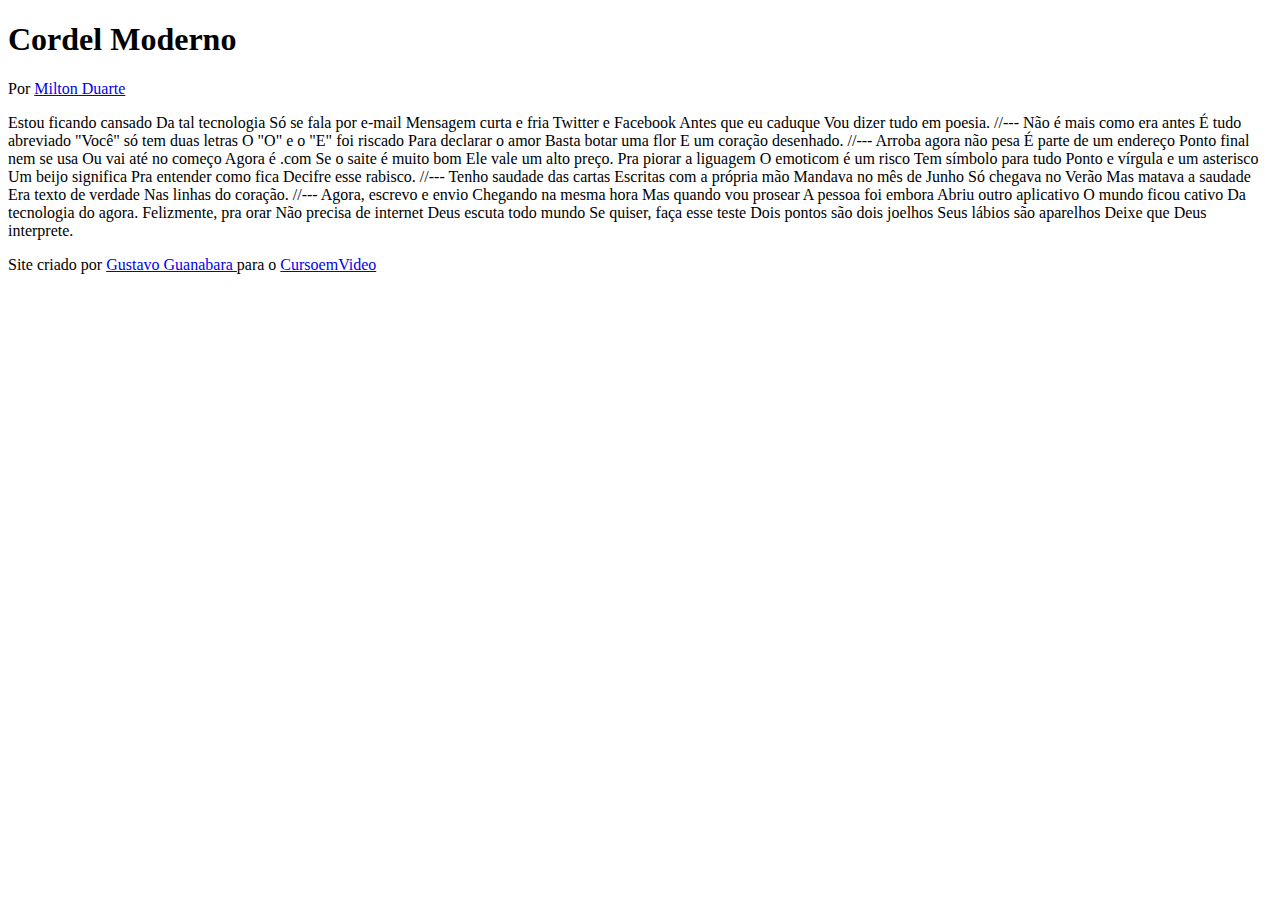
==== desafio012/index.html @ 4b5cecb1 "atualizei" ====
<!DOCTYPE html>
<html lang="pt-BR
">
<head>
    <meta charset="UTF-8">
    <meta name="viewport" content="width=device-width, initial-scale=1.0">
    <title>Document</title>
</head>
<body>
    <header>
        <h1>Cordel Moderno</h1>
        
        <p>Por <a href="https://www.recantodasletras.com.br/poesias/3186743" target="_blaank">Milton Duarte</a></p>

    
    </header>
    Estou ficando cansado
    Da tal tecnologia
    Só se fala por e-mail
    Mensagem curta e fria
    Twitter e Facebook
    Antes que eu caduque
    Vou dizer tudo em poesia.
    
    //---
    
    Não é mais como era antes
    É tudo abreviado
    "Você" só tem duas letras
    O "O" e o "E" foi riscado
    Para declarar o amor
    Basta botar uma flor
    E um coração desenhado.
    
    //---
    
    Arroba agora não pesa
    É parte de um endereço
    Ponto final nem se usa
    Ou vai até no começo
    Agora é .com
    Se o saite é muito bom
    Ele vale um alto preço.
    
    Pra piorar a liguagem
    O emoticom é um risco
    Tem símbolo para tudo
    Ponto e vírgula e um asterisco
    Um beijo significa
    Pra entender como fica
    Decifre esse rabisco.
    
    //---
    
    Tenho saudade das cartas
    Escritas com a própria mão
    Mandava no mês de Junho
    Só chegava no Verão
    Mas matava a saudade
    Era texto de verdade
    Nas linhas do coração.
    
    //---
    
    Agora, escrevo e envio
    Chegando na mesma hora
    Mas quando vou prosear
    A pessoa foi embora
    Abriu outro aplicativo
    O mundo ficou cativo
    Da tecnologia do agora.
    
    Felizmente, pra orar
    Não precisa de internet
    Deus escuta todo mundo
    Se quiser, faça esse teste
    Dois pontos são dois joelhos
    Seus lábios são aparelhos
    Deixe que Deus interprete.
<footer>
    <p>Site criado por <a href="https/;//gustavoguanabara.github.io" target="_blank">Gustavo Guanabara </a>para o <a href="https://www.cursoemvideo.com">CursoemVideo</a></p>
</footer>    
</body>
</html>
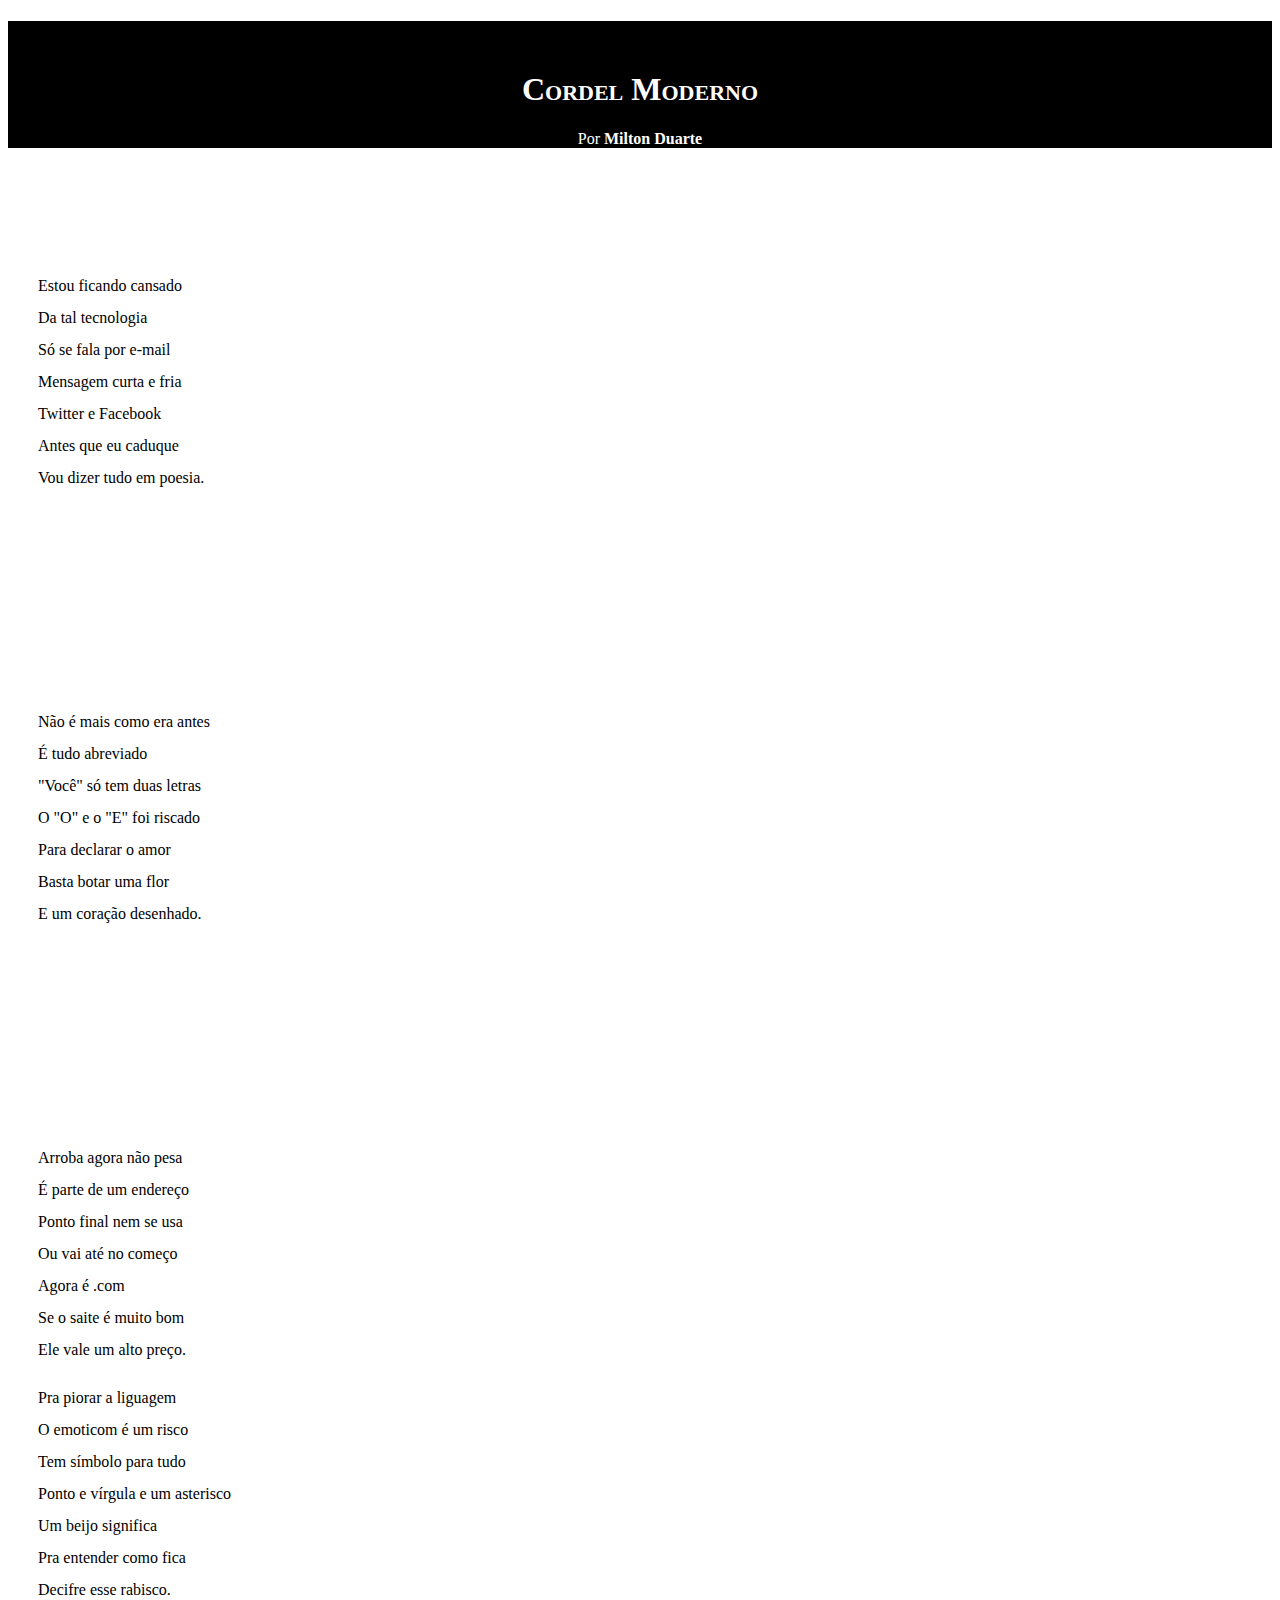
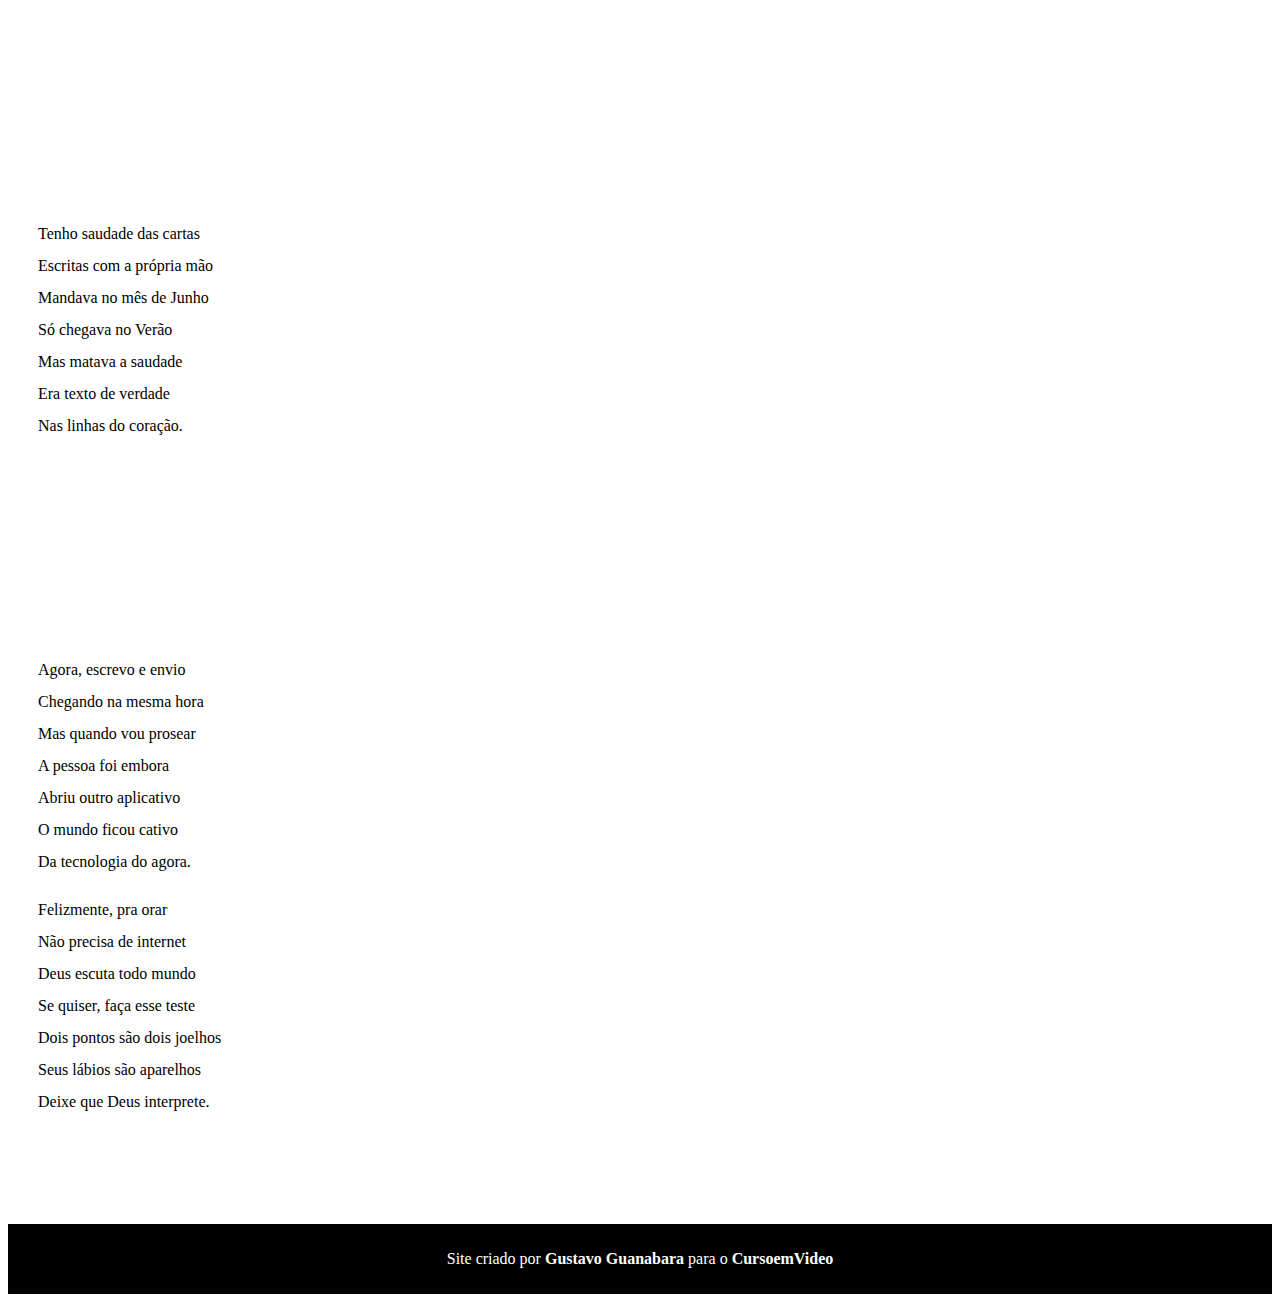
==== commit e1aa1918: "atualizei  estilos dos textos e blocos" ====
--- a/desafio012/index.html
+++ b/desafio012/index.html
@@ -5,6 +5,7 @@
     <meta charset="UTF-8">
     <meta name="viewport" content="width=device-width, initial-scale=1.0">
     <title>Document</title>
+    <link rel="stylesheet" href="estilo/style.css">
 </head>
 <body>
     <header>
@@ -14,69 +15,90 @@
 
     
     </header>
-    Estou ficando cansado
-    Da tal tecnologia
-    Só se fala por e-mail
-    Mensagem curta e fria
-    Twitter e Facebook
-    Antes que eu caduque
-    Vou dizer tudo em poesia.
+    <section>
+        <p>
+            Estou ficando cansado <br>
+            Da tal tecnologia <br>
+            Só se fala por e-mail <br>
+            Mensagem curta e fria <br>
+            Twitter e Facebook <br>
+            Antes que eu caduque <br>
+            Vou dizer tudo em poesia.
+        </p>       
+    </section>
     
-    //---
+    <section>
+        <p>
+            Não é mais como era antes <br>
+            É tudo abreviado <br>
+            "Você" só tem duas letras <br>
+            O "O" e o "E" foi riscado <br>
+            Para declarar o amor <br>
+            Basta botar uma flor <br>
+            E um coração desenhado.
+        </p>
+    </section>
     
-    Não é mais como era antes
-    É tudo abreviado
-    "Você" só tem duas letras
-    O "O" e o "E" foi riscado
-    Para declarar o amor
-    Basta botar uma flor
-    E um coração desenhado.
+   
     
-    //---
+    <section>
+        <p>
+            Arroba agora não pesa <br>
+            É parte de um endereço <br>
+            Ponto final nem se usa <br>
+            Ou vai até no começo <br>
+            Agora é .com <br>
+            Se o saite é muito bom <br>
+            Ele vale um alto preço. <br>
+        </p>
+        
+        <p>
+            Pra piorar a liguagem <br>
+            O emoticom é um risco <br>
+            Tem símbolo para tudo <br>
+            Ponto e vírgula e um asterisco <br>
+            Um beijo significa <br>
+            Pra entender como fica <br>
+            Decifre esse rabisco. <br>
+        </p>
+    </section>
     
-    Arroba agora não pesa
-    É parte de um endereço
-    Ponto final nem se usa
-    Ou vai até no começo
-    Agora é .com
-    Se o saite é muito bom
-    Ele vale um alto preço.
     
-    Pra piorar a liguagem
-    O emoticom é um risco
-    Tem símbolo para tudo
-    Ponto e vírgula e um asterisco
-    Um beijo significa
-    Pra entender como fica
-    Decifre esse rabisco.
+    <section>
+        <p>
+            Tenho saudade das cartas <br>
+            Escritas com a própria mão <br>
+            Mandava no mês de Junho <br>
+            Só chegava no Verão <br>
+            Mas matava a saudade <br>
+            Era texto de verdade <br>
+            Nas linhas do coração.
+        </p>
+    </section>
     
-    //---
-    
-    Tenho saudade das cartas
-    Escritas com a própria mão
-    Mandava no mês de Junho
-    Só chegava no Verão
-    Mas matava a saudade
-    Era texto de verdade
-    Nas linhas do coração.
-    
-    //---
-    
-    Agora, escrevo e envio
-    Chegando na mesma hora
-    Mas quando vou prosear
-    A pessoa foi embora
-    Abriu outro aplicativo
-    O mundo ficou cativo
-    Da tecnologia do agora.
-    
-    Felizmente, pra orar
-    Não precisa de internet
-    Deus escuta todo mundo
-    Se quiser, faça esse teste
-    Dois pontos são dois joelhos
-    Seus lábios são aparelhos
-    Deixe que Deus interprete.
+       
+    <section>
+        <p>
+            Agora, escrevo e envio <br>
+            Chegando na mesma hora <br>
+            Mas quando vou prosear <br>
+            A pessoa foi embora <br>
+            Abriu outro aplicativo <br>
+            O mundo ficou cativo <br>
+            Da tecnologia do agora. <br>
+        </p>
+        
+        <p>
+            Felizmente, pra orar <br>
+            Não precisa de internet <br>
+            Deus escuta todo mundo <br>
+            Se quiser, faça esse teste <br>
+            Dois pontos são dois joelhos <br>
+            Seus lábios são aparelhos <br>
+            Deixe que Deus interprete. <br>
+        </p>
+    </section>
+
 <footer>
     <p>Site criado por <a href="https/;//gustavoguanabara.github.io" target="_blank">Gustavo Guanabara </a>para o <a href="https://www.cursoemvideo.com">CursoemVideo</a></p>
 </footer>    
--- a/desafio012/estilo/style.css
+++ b/desafio012/estilo/style.css
@@ -0,0 +1,67 @@
+@charset "UTF-8";
+
+# {
+    margin: 0px;
+    padding: 0px;
+}
+
+html,body {
+    min-height: 100vh;
+    background-color: daark;
+
+}
+
+header {
+    background-color: black;
+    color: white;
+    text-align: center;
+}
+
+header > h1 {
+    padding-top: 50px;
+    font-variant: small-caps;
+}
+   
+headeer > p {
+    padding-bottom: 50px;
+}
+
+header a, footer a {
+    color: white;
+    text-decoration: none;
+    font-weight: bolder;
+}
+ 
+header a:hover, footer a:hover {
+    text-decoration: underline;
+}
+
+section {
+    padding-top: 10vh;
+    padding-bottom: 10vh;
+    line-height: 2em;
+    padding-left: 30px;
+
+}
+
+section.normal {
+    background-color: white;
+    color: black;
+}
+
+section.imagem{
+    background-color: rgb(51, 51, 51);
+    color: white;
+}
+
+section.imagem > p {
+    width: 400px;
+    background-color: rbga(0,0,0,253);
+}
+
+footer{
+    background-color: black;
+    color: white;
+    text-align: center;
+    padding: 10px;
+}
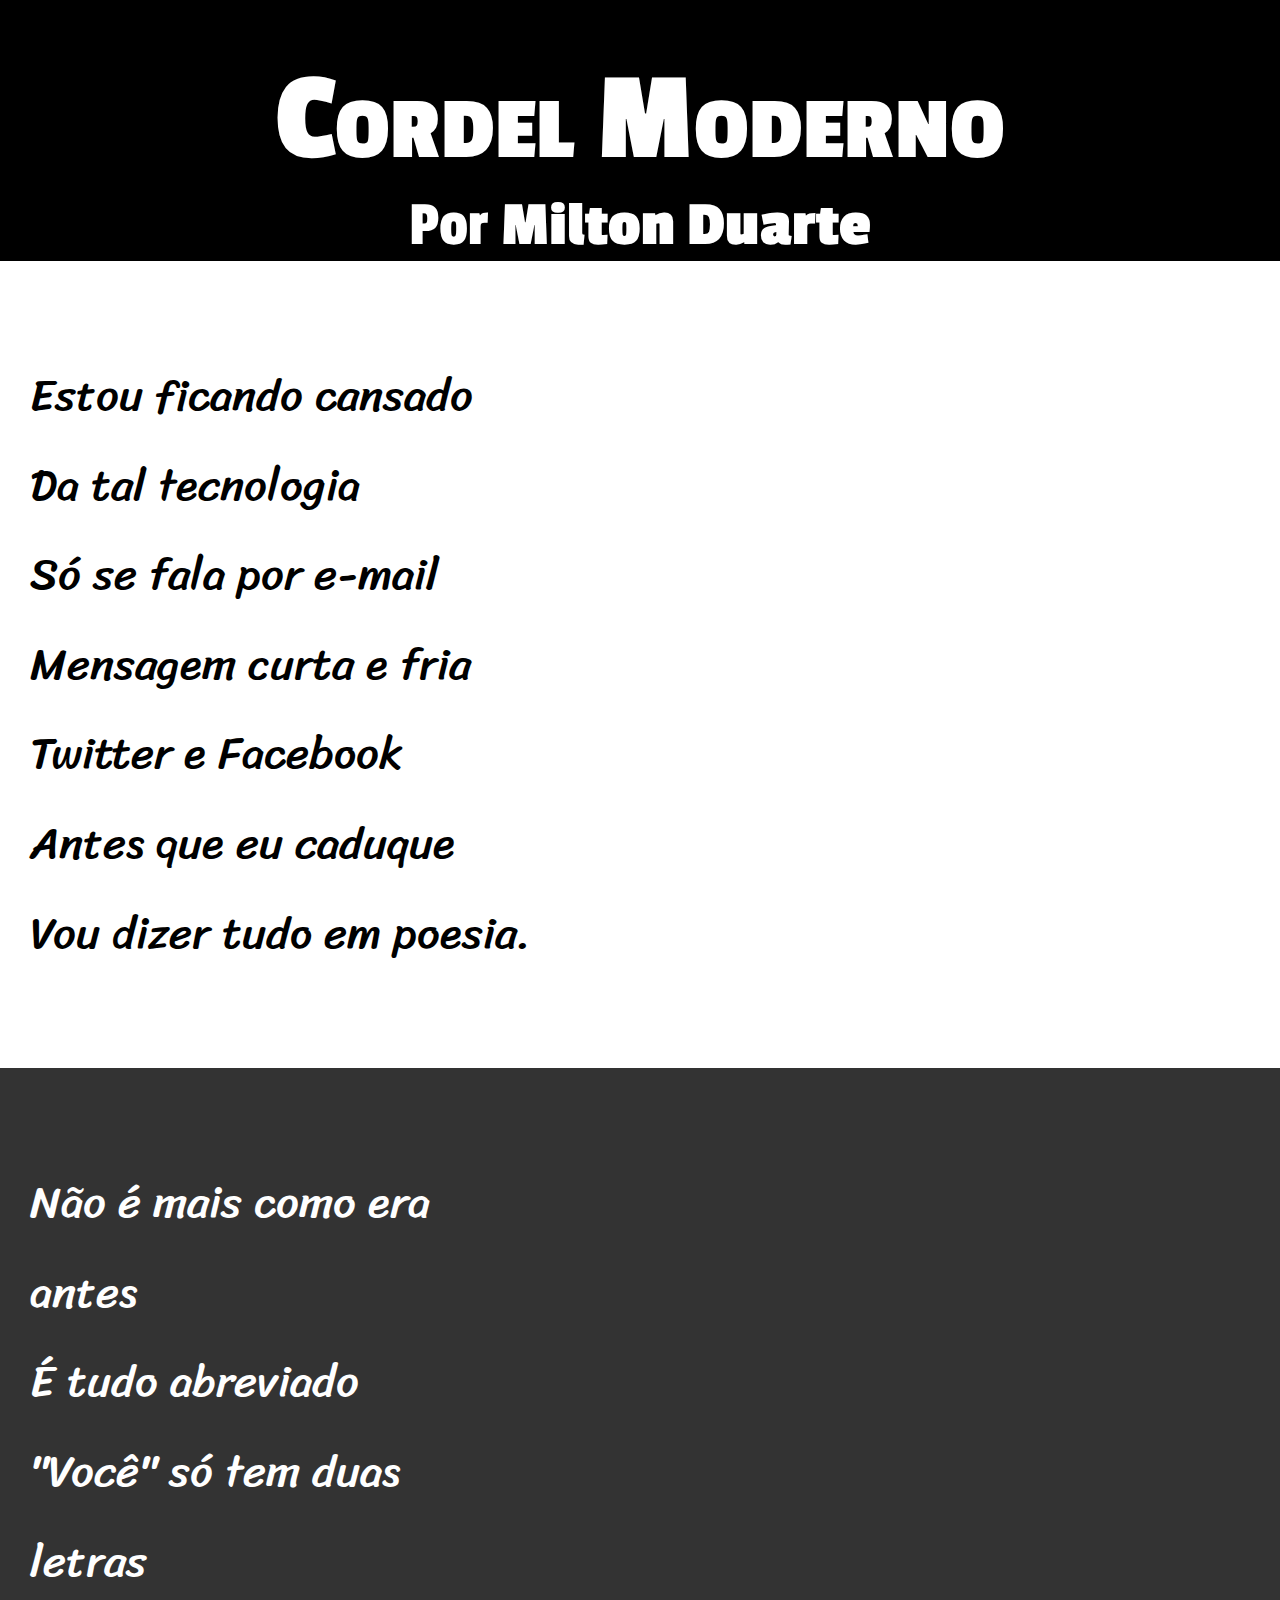
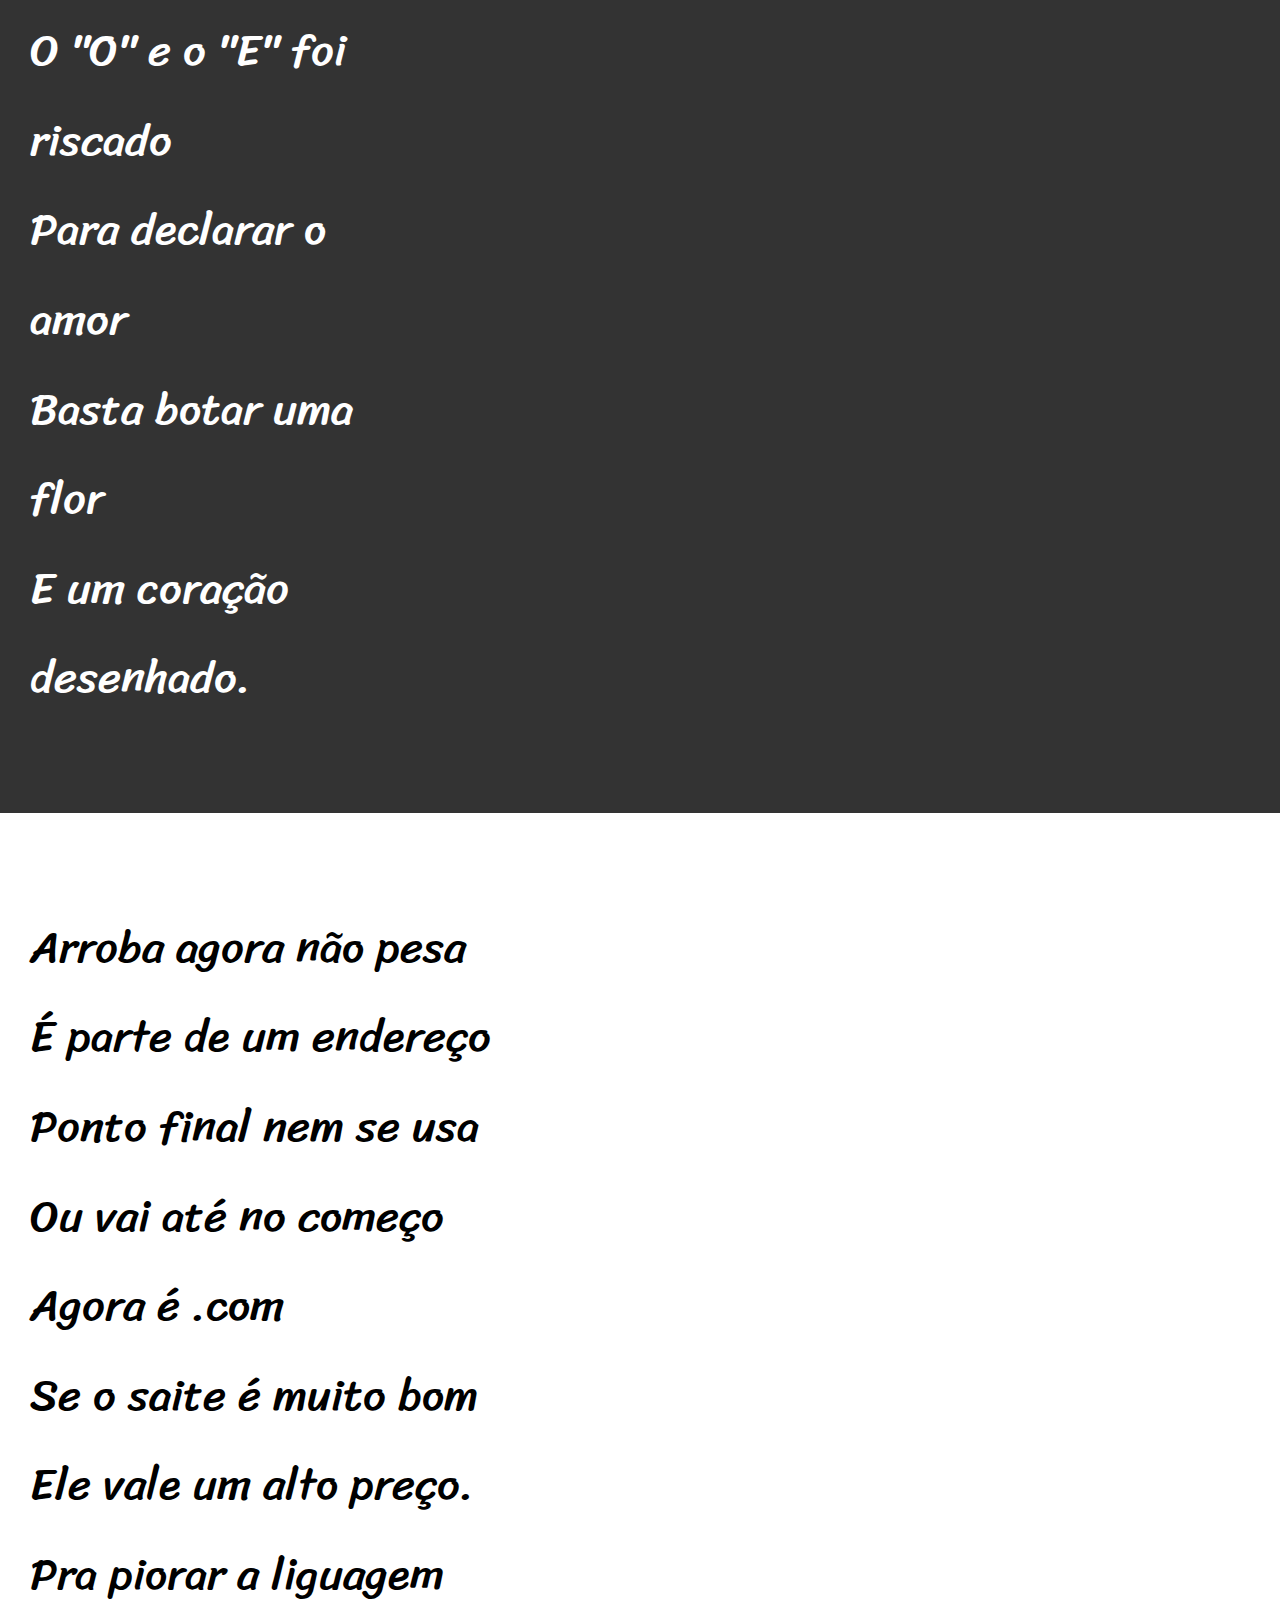
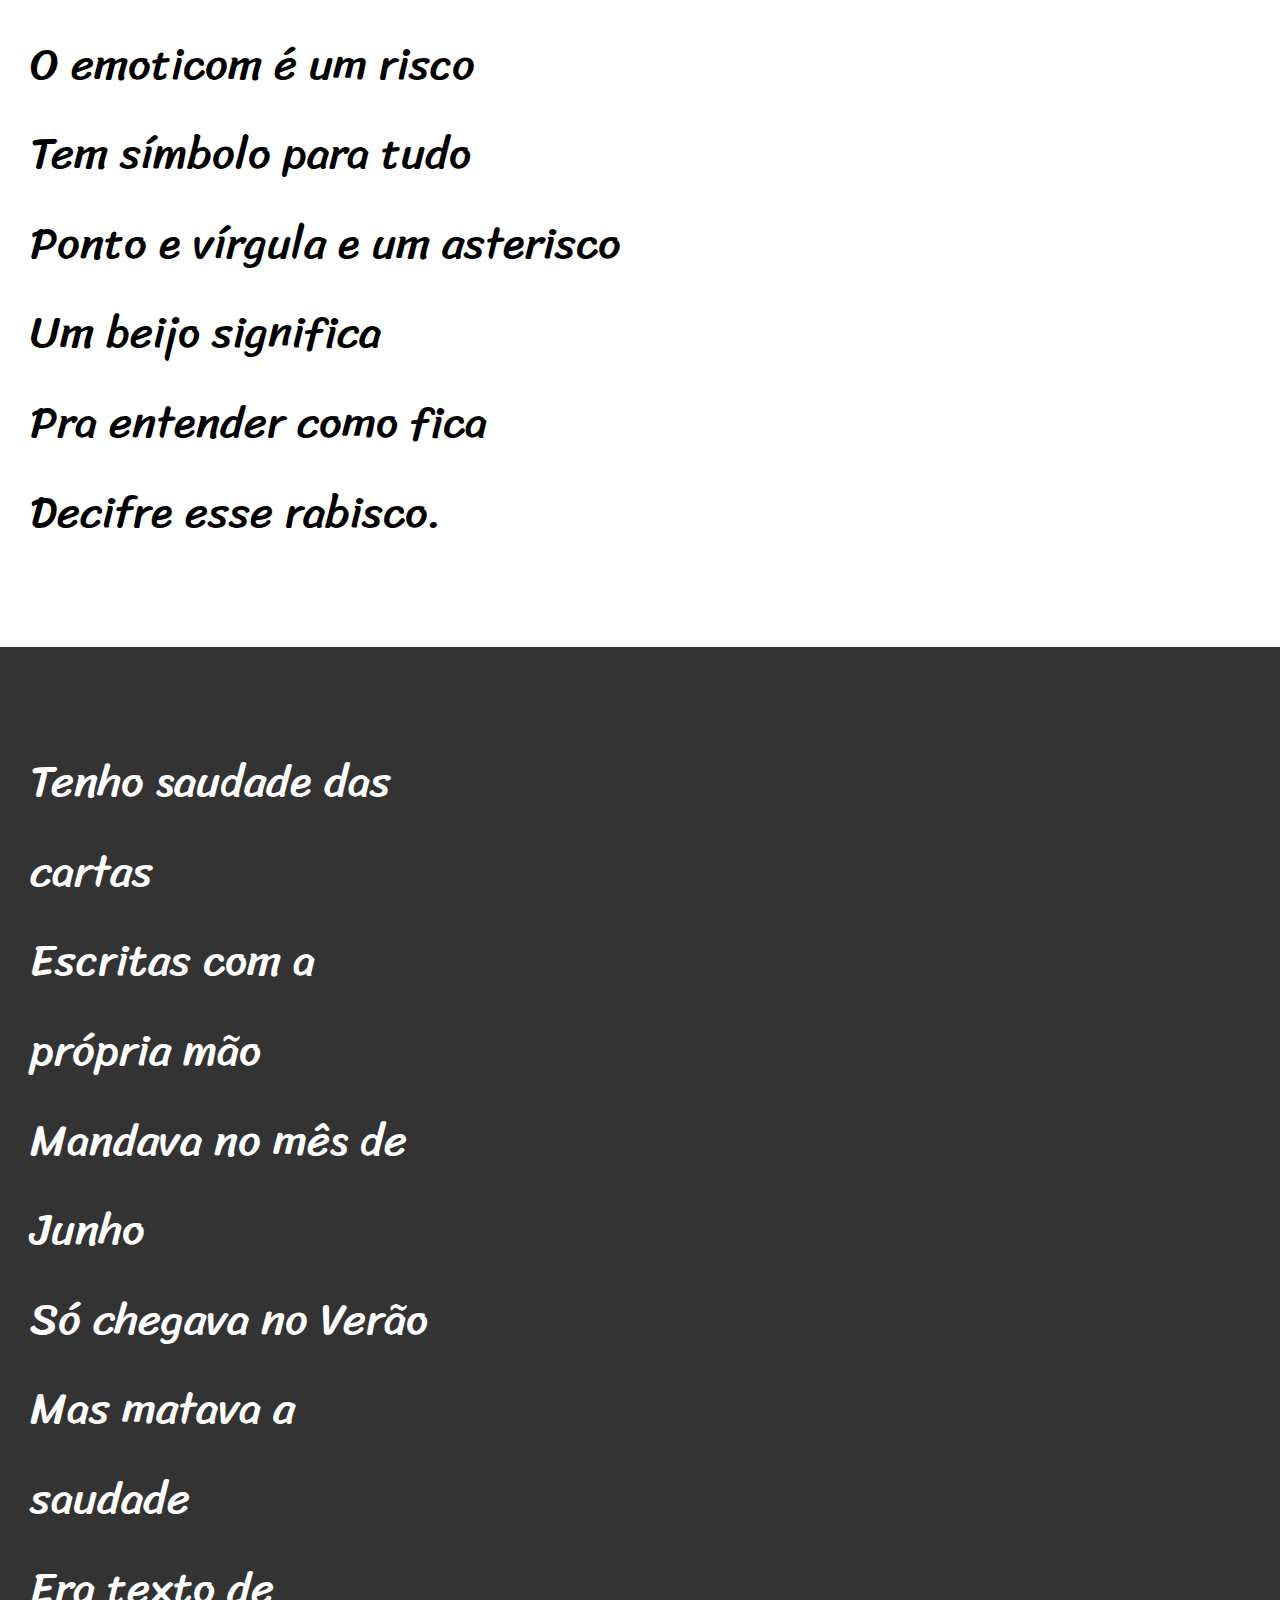
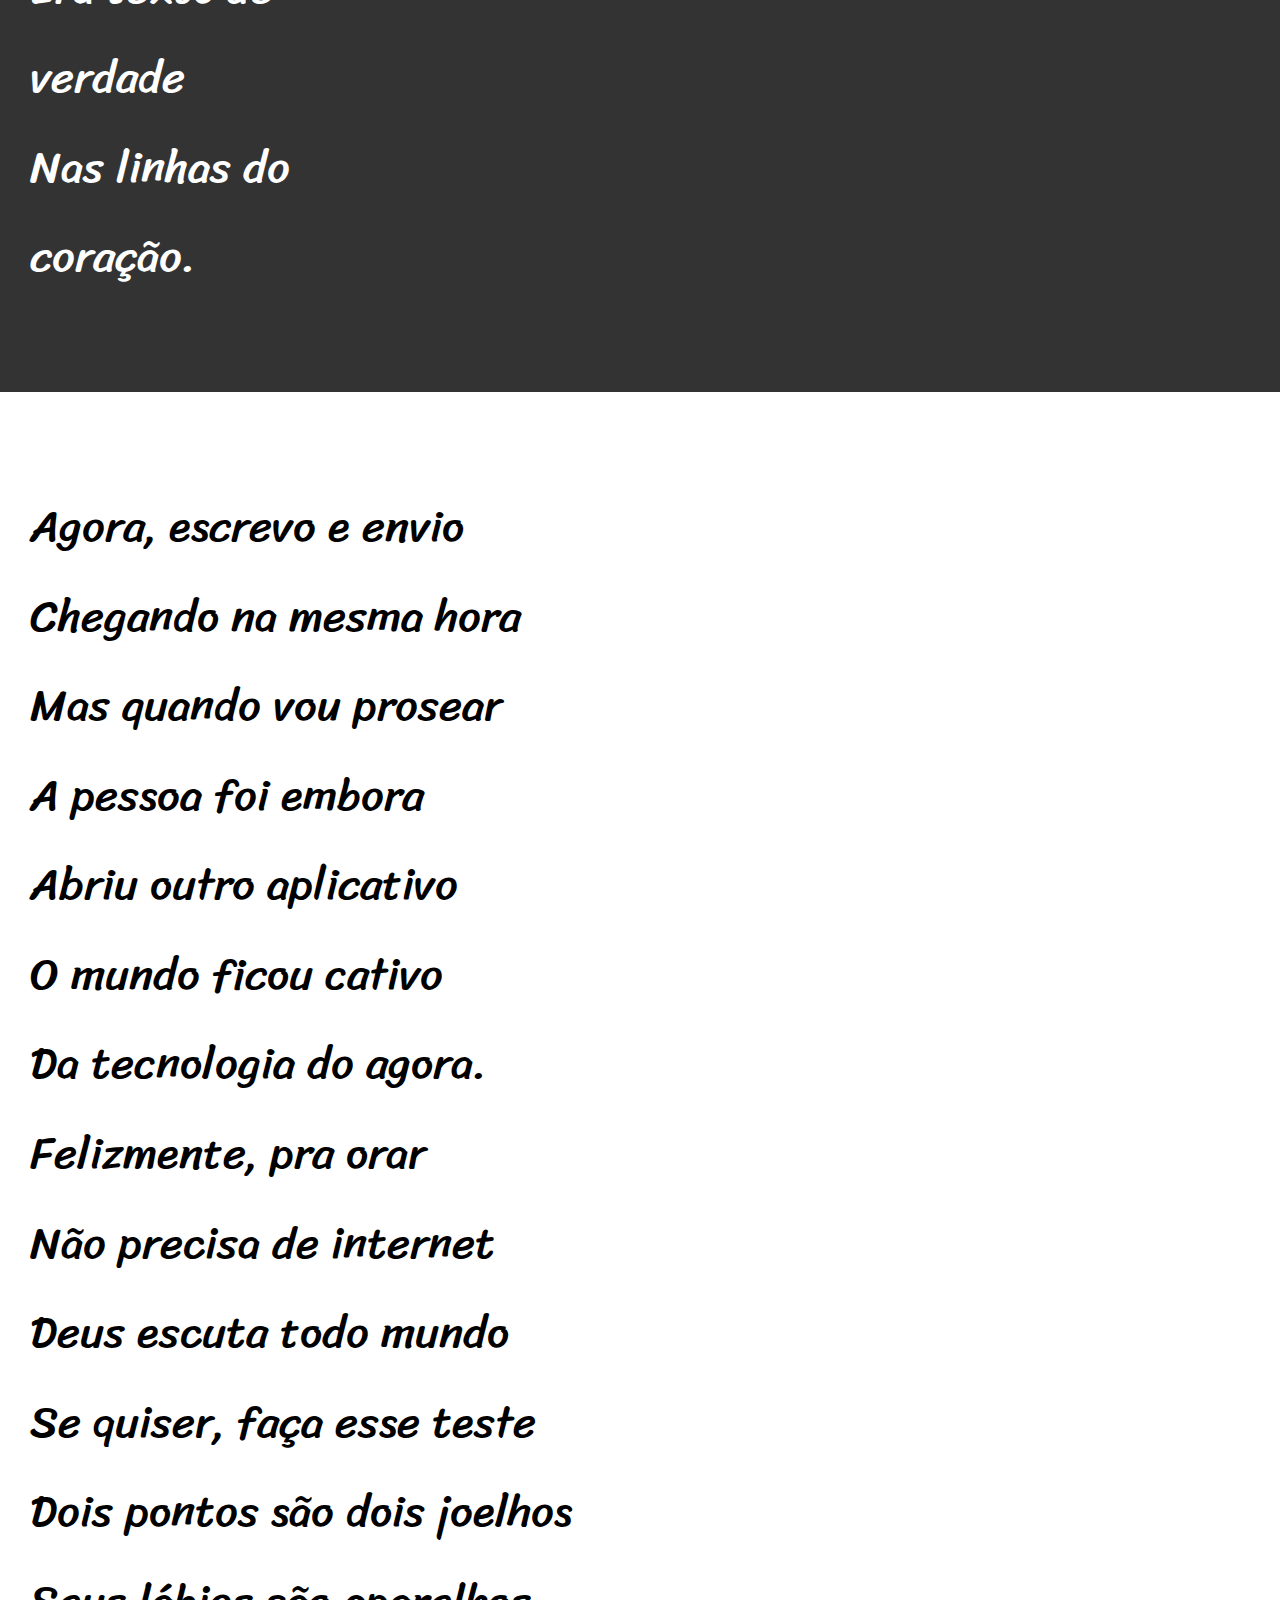
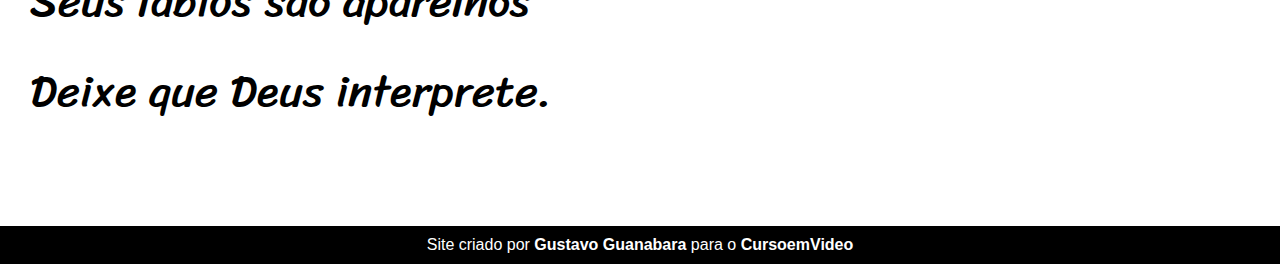
==== commit 0867d848: "adicionado Fontes" ====
--- a/desafio012/index.html
+++ b/desafio012/index.html
@@ -1,6 +1,5 @@
 <!DOCTYPE html>
-<html lang="pt-BR
-">
+<html lang="pt-BR">
 <head>
     <meta charset="UTF-8">
     <meta name="viewport" content="width=device-width, initial-scale=1.0">
@@ -15,7 +14,7 @@
 
     
     </header>
-    <section>
+    <section class="normal">
         <p>
             Estou ficando cansado <br>
             Da tal tecnologia <br>
@@ -27,7 +26,7 @@
         </p>       
     </section>
     
-    <section>
+    <section class="imagem">
         <p>
             Não é mais como era antes <br>
             É tudo abreviado <br>
@@ -41,7 +40,7 @@
     
    
     
-    <section>
+    <section class="normal">
         <p>
             Arroba agora não pesa <br>
             É parte de um endereço <br>
@@ -64,7 +63,7 @@
     </section>
     
     
-    <section>
+    <section class="imagem">
         <p>
             Tenho saudade das cartas <br>
             Escritas com a própria mão <br>
@@ -77,7 +76,7 @@
     </section>
     
        
-    <section>
+    <section class="normal">
         <p>
             Agora, escrevo e envio <br>
             Chegando na mesma hora <br>
--- a/desafio012/estilo/style.css
+++ b/desafio012/estilo/style.css
@@ -1,20 +1,32 @@
 @charset "UTF-8";
 
-# {
+
+@import url('https://fonts.googleapis.com/css2?family=Passion+One:wght@400;700;900&display=swap');
+
+@import url('https://fonts.googleapis.com/css2?family=Sriracha&display=swap');
+
+:root {
+    --font1: Verdana, Geneva, Tahoma, sans-serif;
+    --font2: "Passion One",cursive;
+    --font3: "Sriracha", cursive;
+    }
+
+* {
     margin: 0px;
-    padding: 0px;
+    padding: 0px;    
 }
-
 html,body {
     min-height: 100vh;
     background-color: daark;
-
+    font-family: var(--font1);
 }
 
 header {
     background-color: black;
     color: white;
     text-align: center;
+    font-family: var(--font2);
+    font-size: 5vw;
 }
 
 header > h1 {
@@ -41,6 +53,8 @@
     padding-bottom: 10vh;
     line-height: 2em;
     padding-left: 30px;
+    font-family: var(--font3);
+    font-size: 3.5vw;
 
 }
 
@@ -56,7 +70,7 @@
 
 section.imagem > p {
     width: 400px;
-    background-color: rbga(0,0,0,253);
+    background-color: rbga(0,0,0,0.253);
 }
 
 footer{
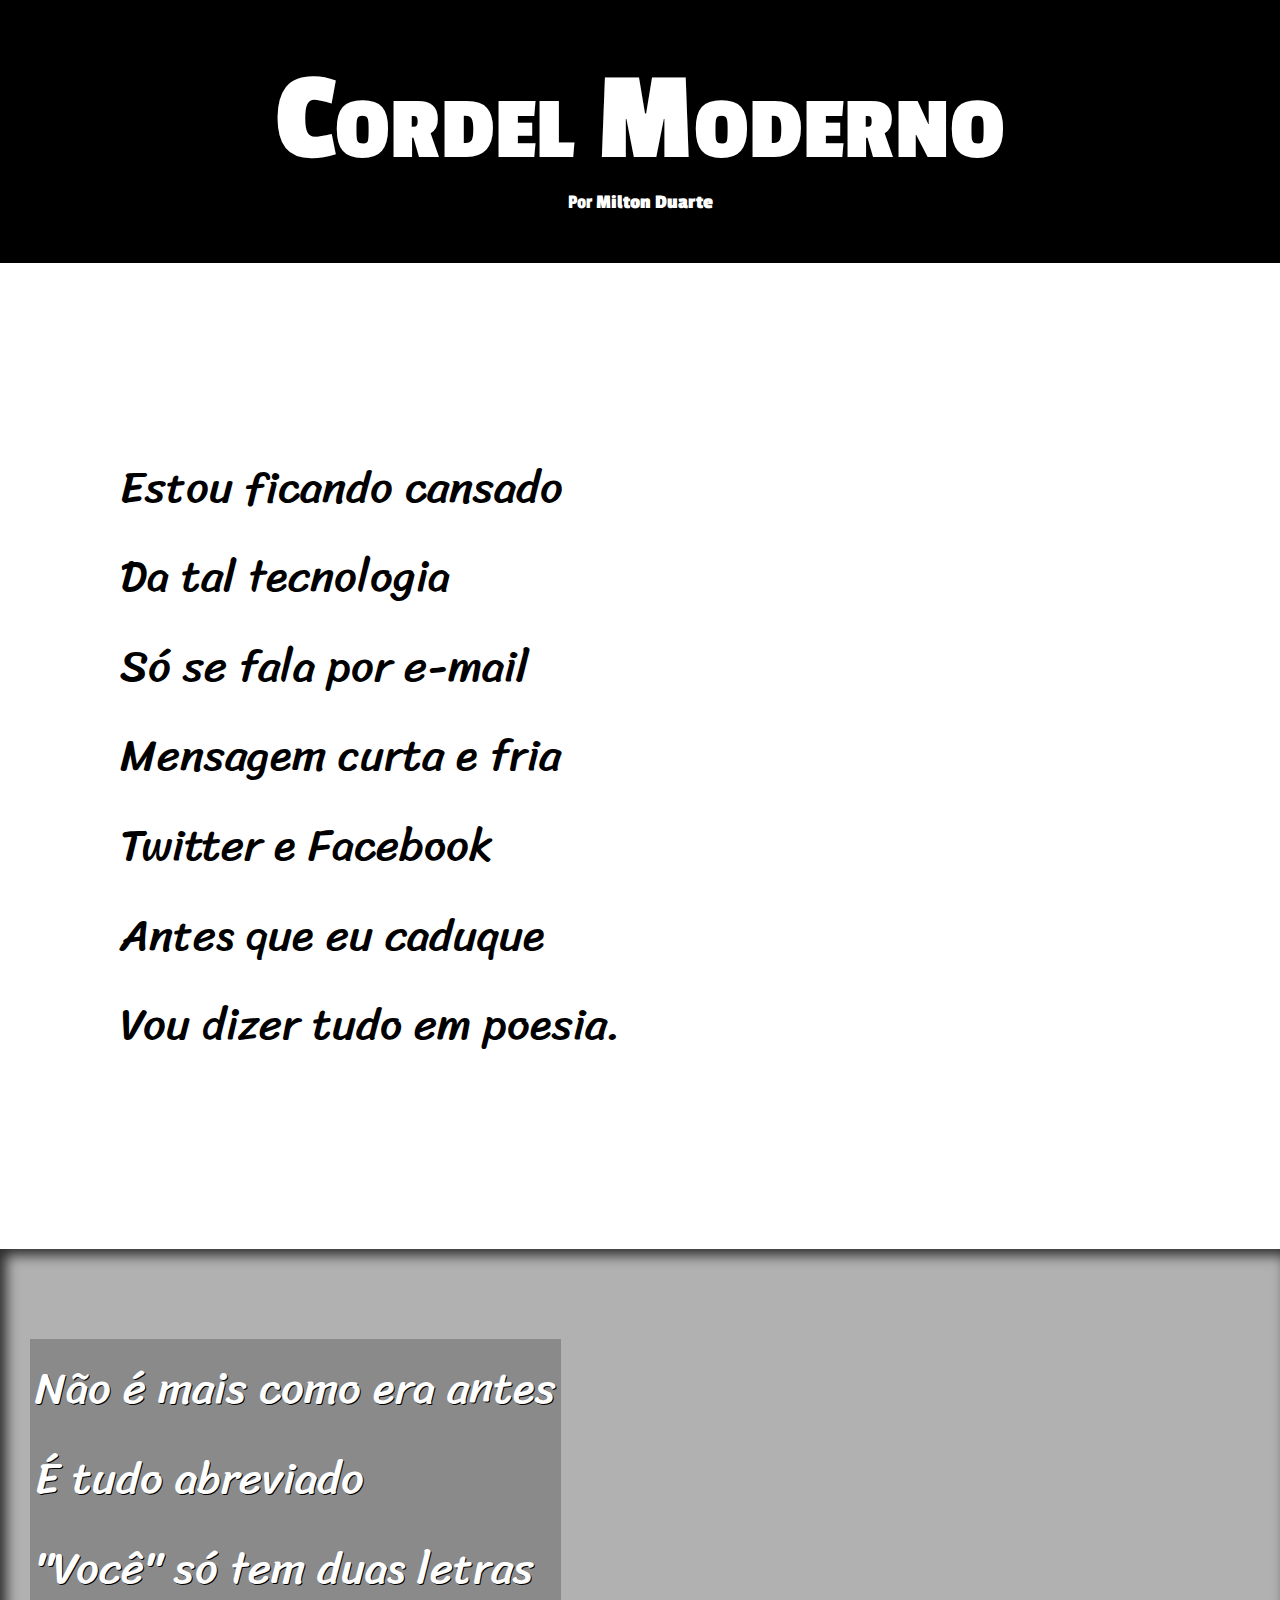
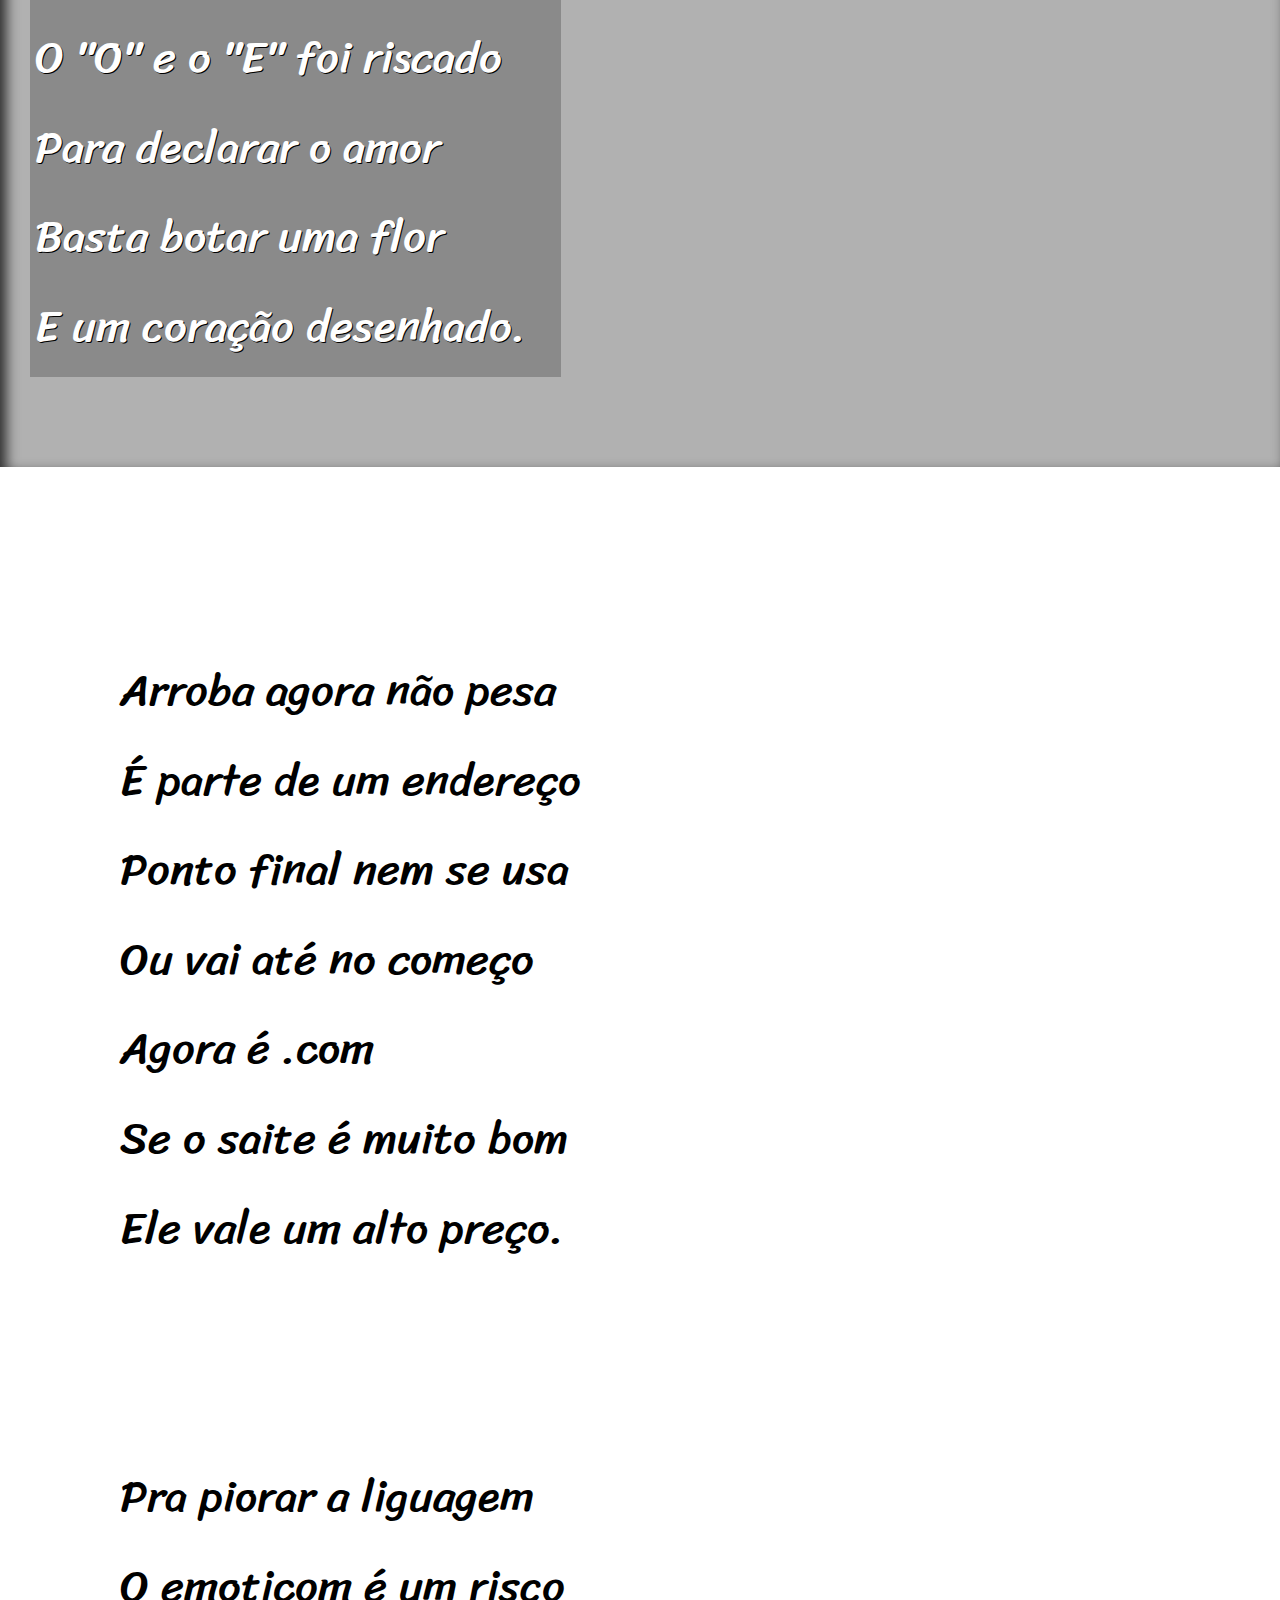
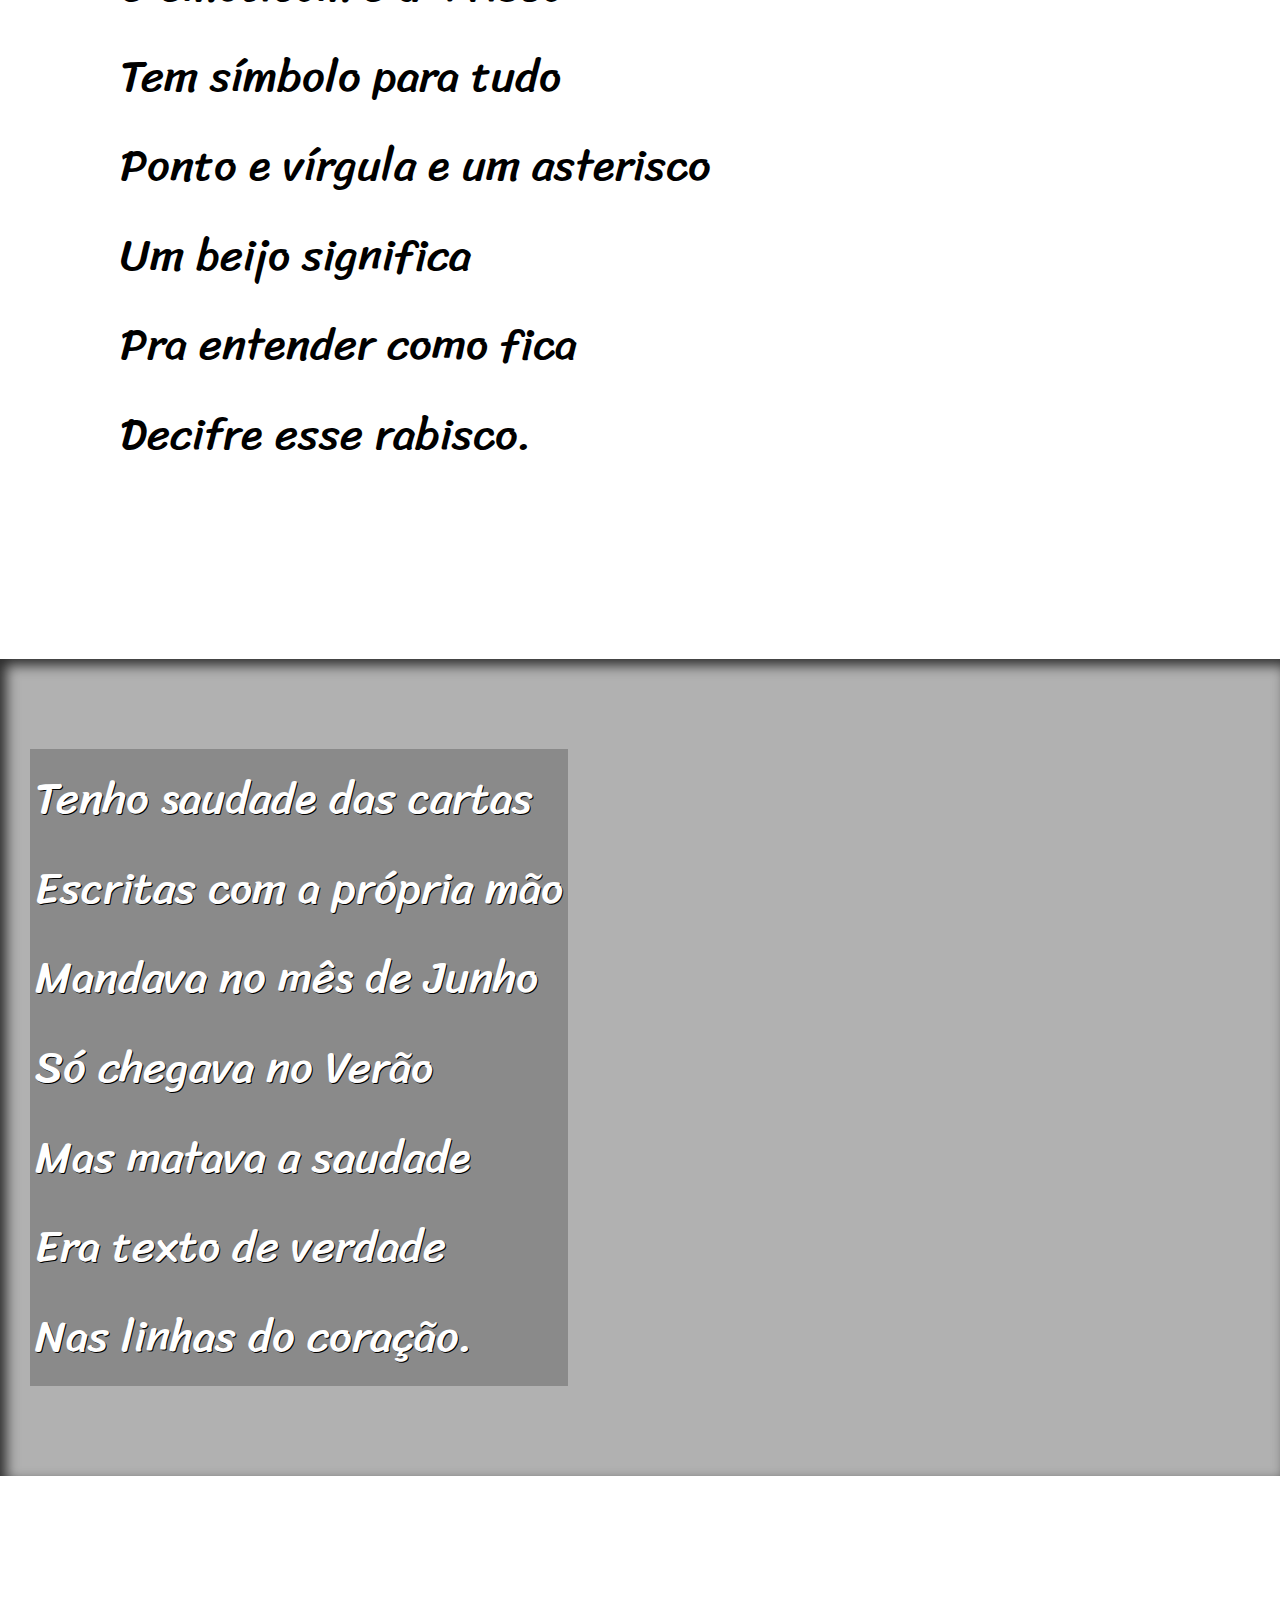
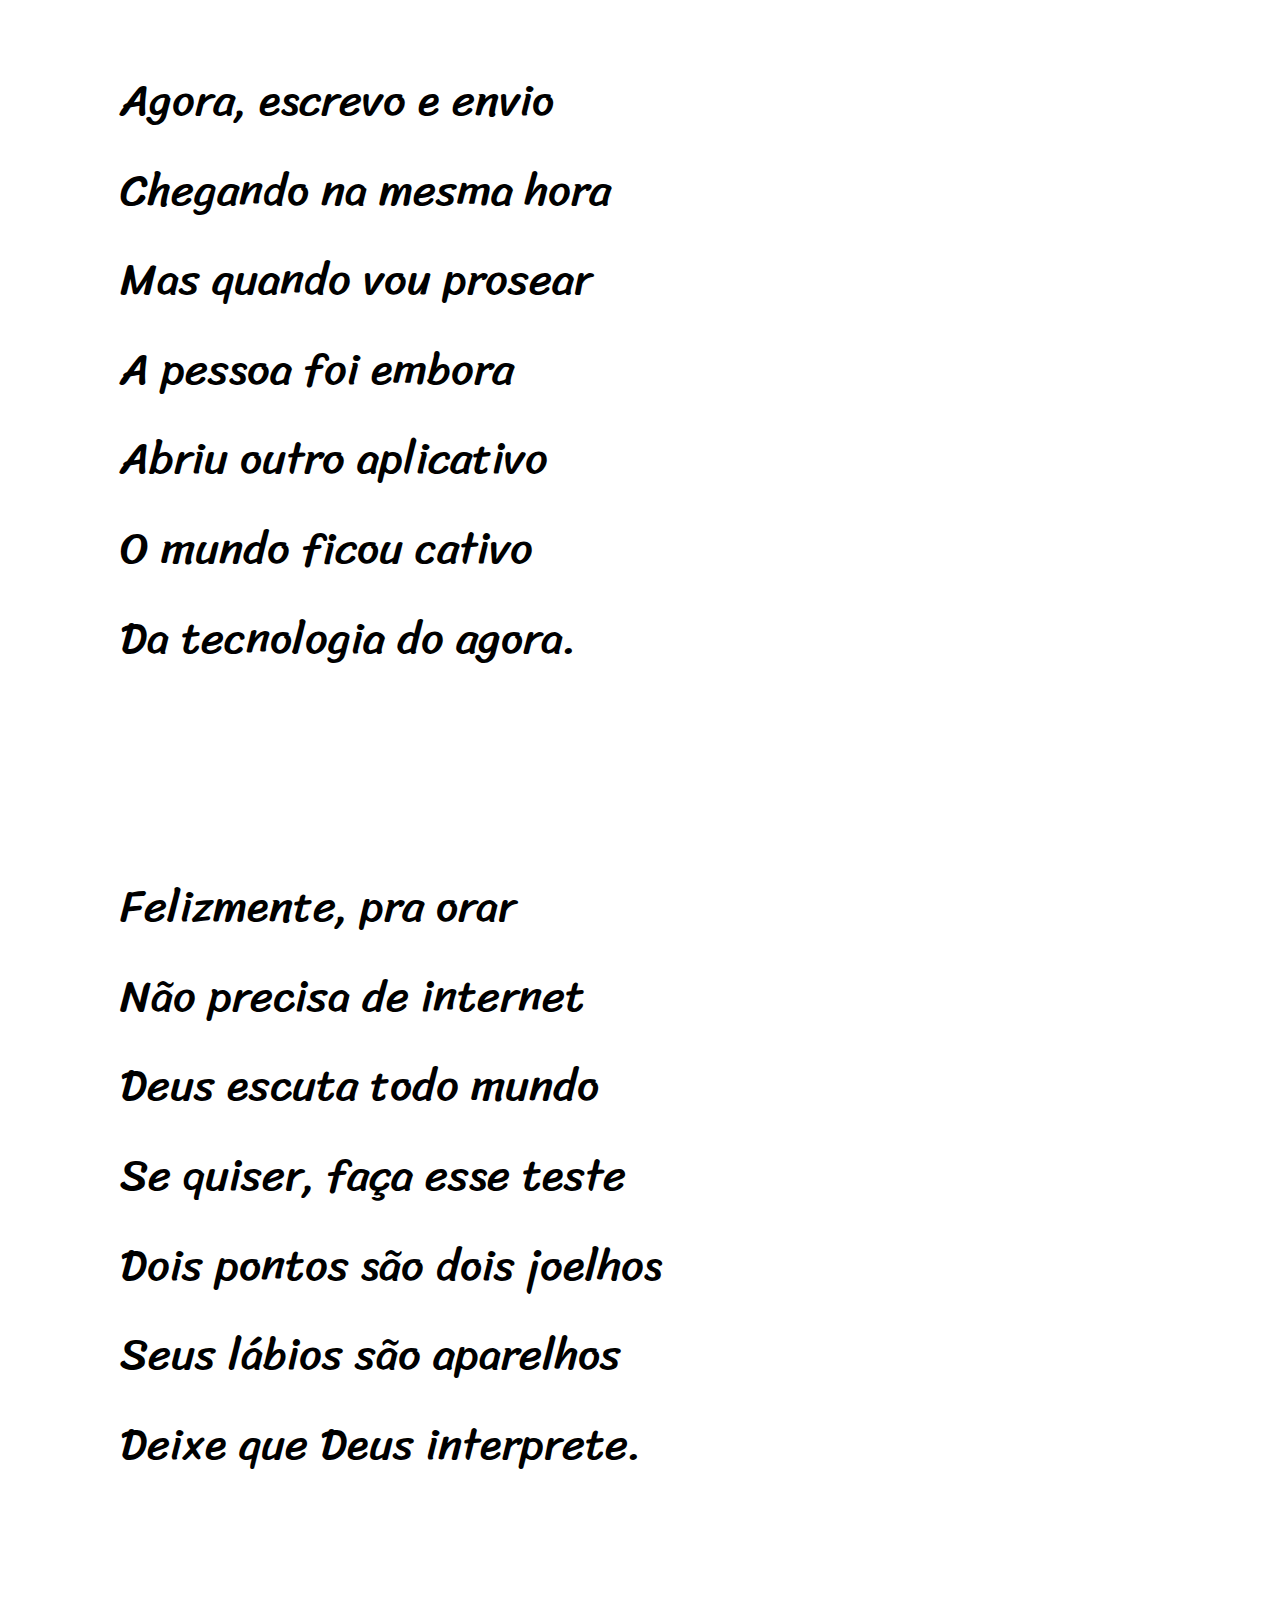
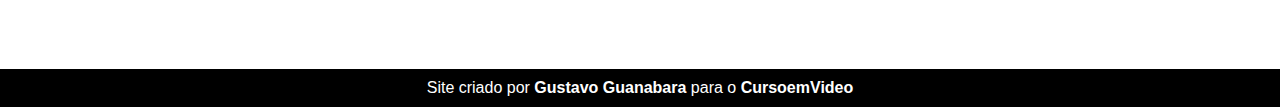
==== commit 4d91180c: "finalizado pagina" ====
--- a/desafio012/index.html
+++ b/desafio012/index.html
@@ -26,7 +26,7 @@
         </p>       
     </section>
     
-    <section class="imagem">
+    <section class="imagem" id="img01">
         <p>
             Não é mais como era antes <br>
             É tudo abreviado <br>
@@ -63,7 +63,7 @@
     </section>
     
     
-    <section class="imagem">
+    <section class="imagem"  id="img02">
         <p>
             Tenho saudade das cartas <br>
             Escritas com a própria mão <br>
--- a/desafio012/estilo/style.css
+++ b/desafio012/estilo/style.css
@@ -15,9 +15,10 @@
     margin: 0px;
     padding: 0px;    
 }
+
 html,body {
     min-height: 100vh;
-    background-color: daark;
+    background-color: dark;
     font-family: var(--font1);
 }
 
@@ -34,8 +35,9 @@
     font-variant: small-caps;
 }
    
-headeer > p {
+header > p {
     padding-bottom: 50px;
+    font-size: 20px;
 }
 
 header a, footer a {
@@ -58,19 +60,40 @@
 
 }
 
+section > p {
+    padding: 2em;
+}
+
 section.normal {
     background-color: white;
     color: black;
 }
 
 section.imagem{
-    background-color: rgb(51, 51, 51);
+    background-color: rgba(62, 62, 62, 0.404);
     color: white;
+    box-shadow: inset 6px 6px 13px 0px rgba(0, 0, 0, 0.766);
+    background-size: cover;
+    background-attachment: fixed;
+
 }
 
 section.imagem > p {
-    width: 400px;
-    background-color: rbga(0,0,0,0.253);
+    display: inline-block ;
+    padding: 5px;
+    background-color: rgba(0, 0, 0, 0.218);
+    text-shadow: 1px 1px 0px black;
+}
+
+section#img01{
+    background-image: url(../imagens/background001.jpg);
+    background-position: right center;
+ 
+}
+
+section#img02 {
+background-image: url(../imagens/background002.jpg);
+
 }
 
 footer{
